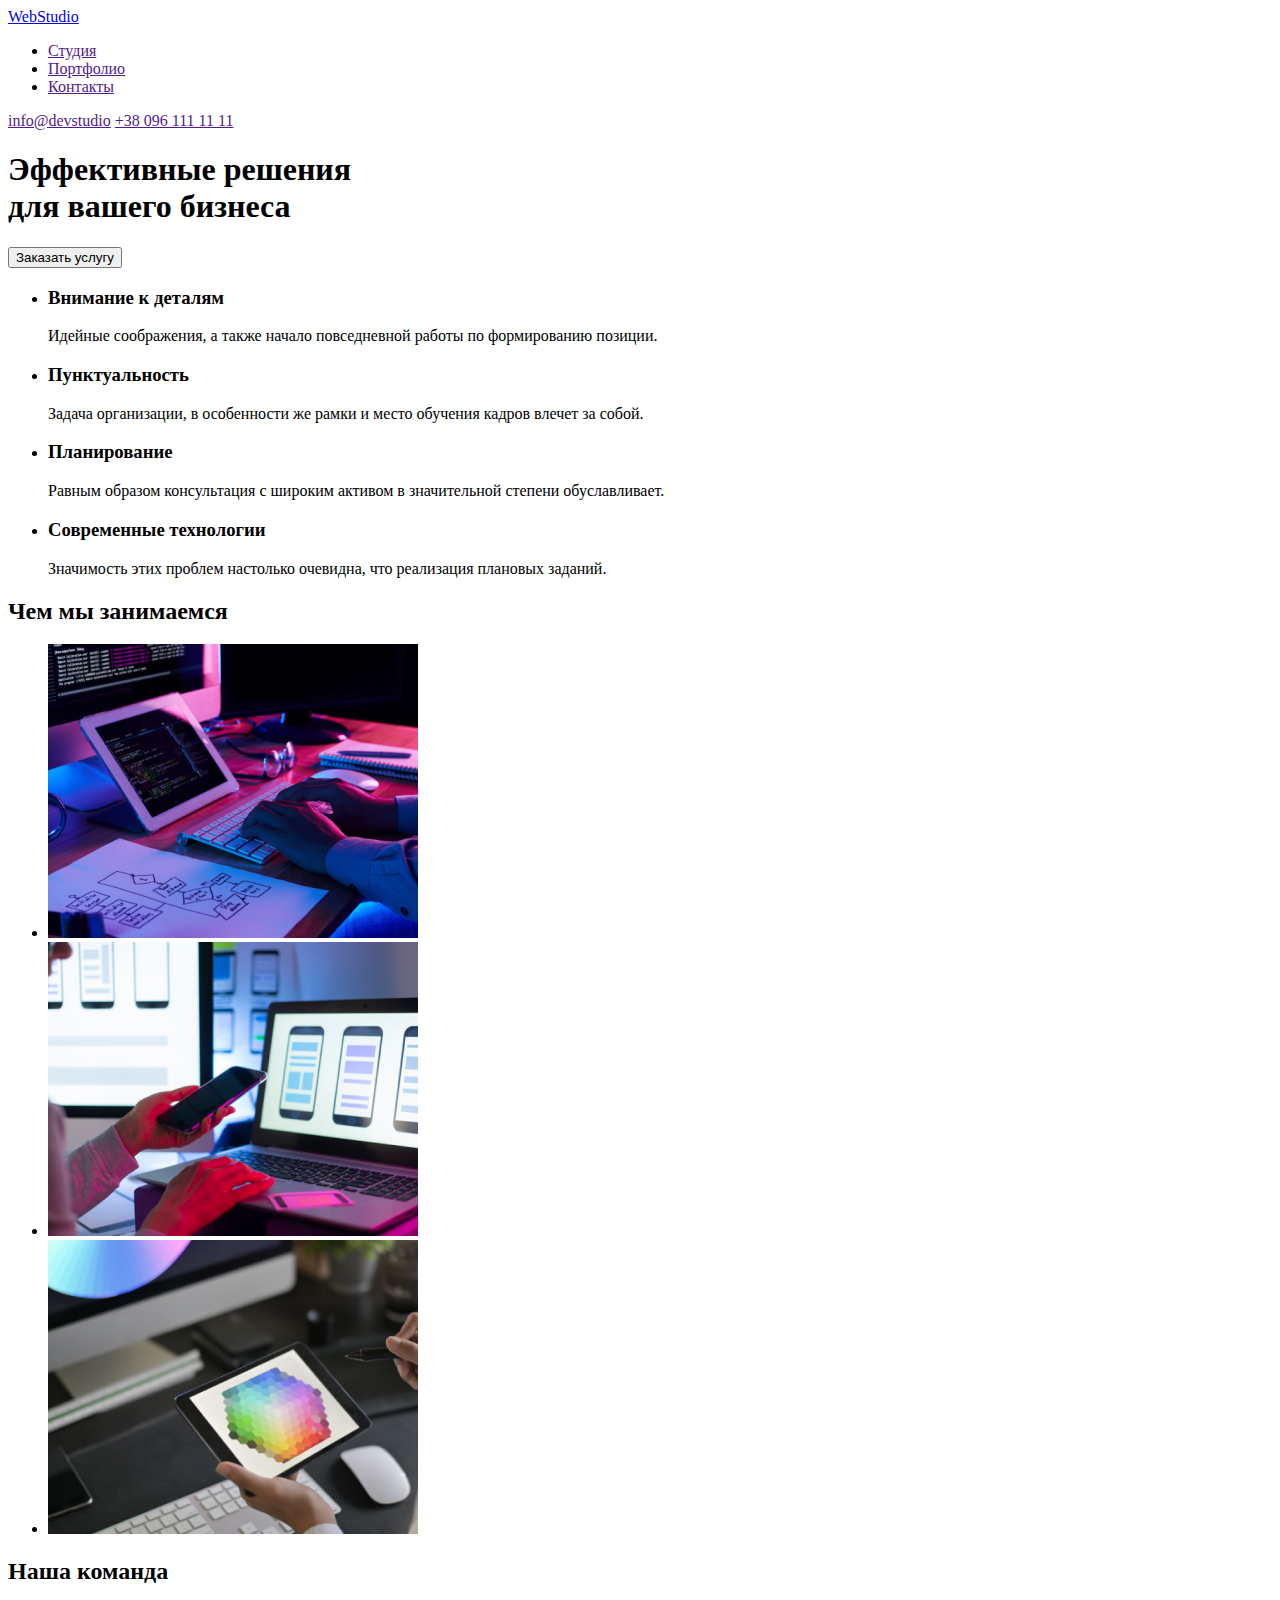
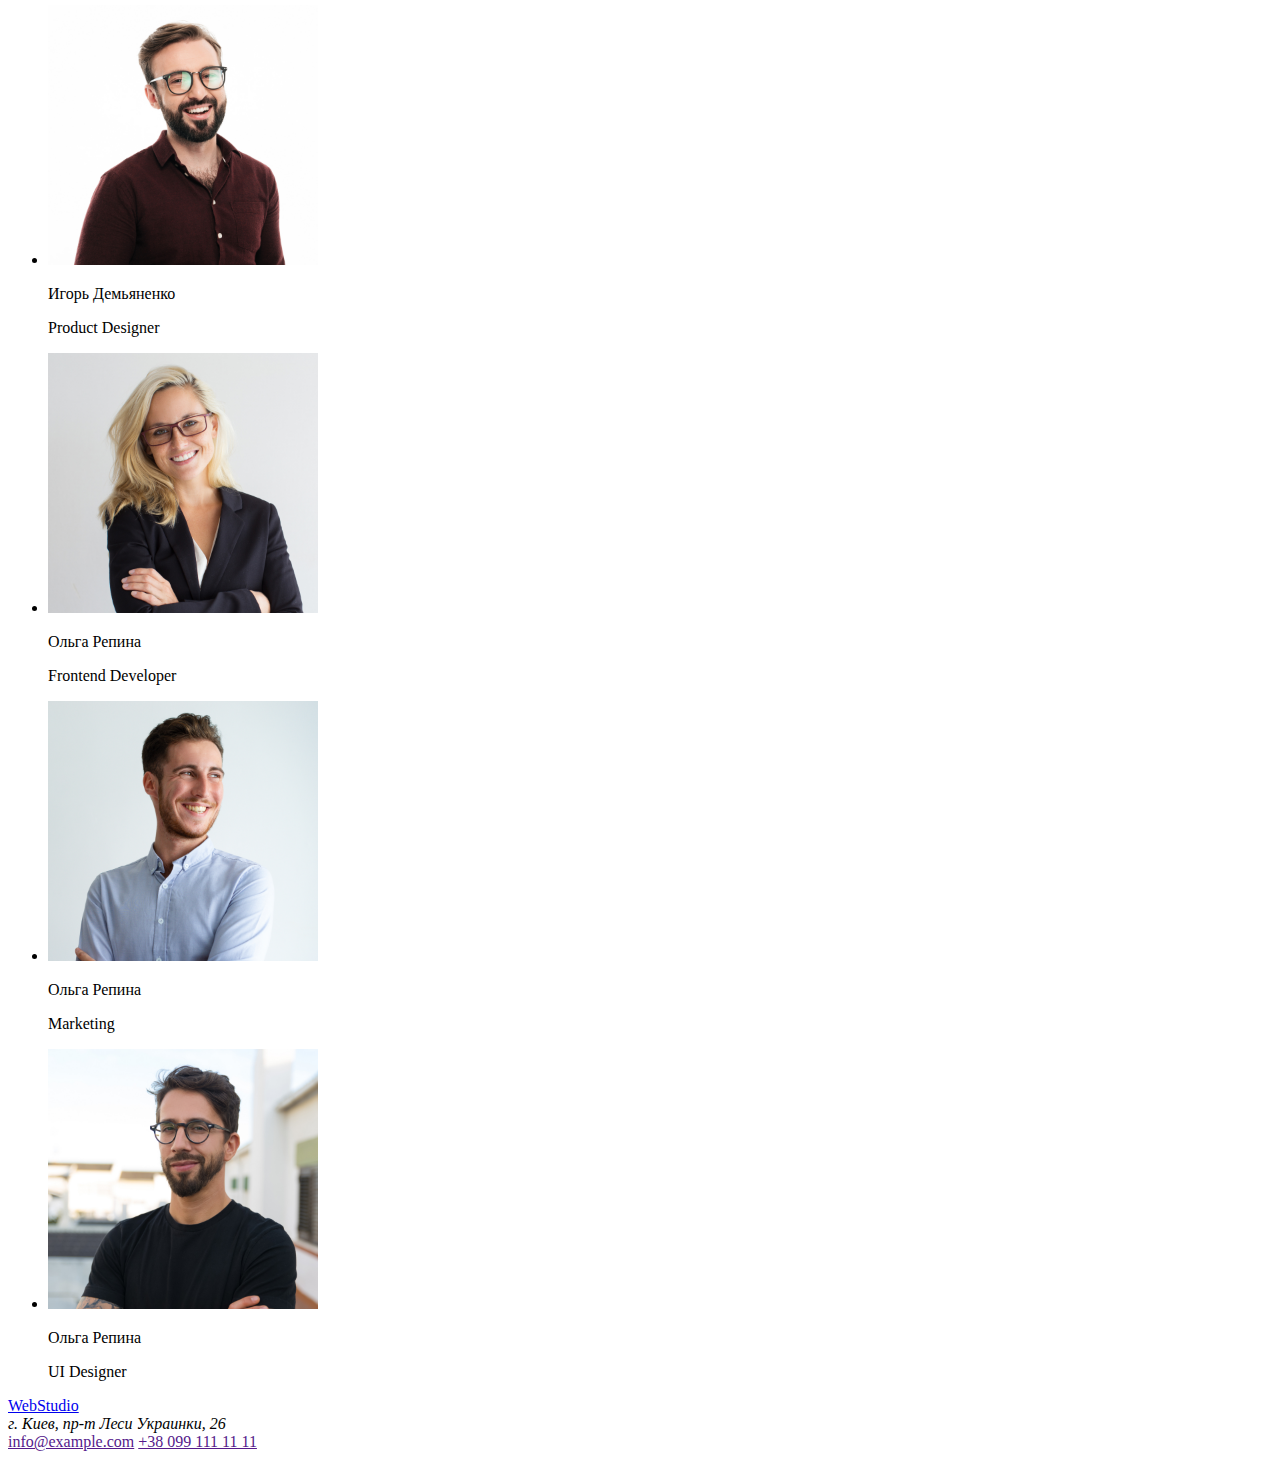
==== index.html @ 1959fc19 "новий репозиторій" ====
<!DOCTYPE html>
<html lang="ru">
<head>
    <meta charset="UTF-8">
    <meta http-equiv="X-UA-Compatible" content="IE=edge">
    <meta name="viewport" content="width=device-width, initial-scale=1.0">
    <title>Document</title>
</head>
<body>
    <!-- Шапка -->
    <header>
        <nav>
            <a href="/">WebStudio</a>
            <ul>
                <li><a href="">Студия</a></li>
                <li><a href="">Портфолио</a></li>
                <li><a href="">Контакты</a></li>
            </ul>
        </nav> 
            <a href="">info@devstudio</a>
            <a href="">+38 096 111 11 11</a>
         
       
    </header>
    <!-- Головна частина -->
    <main>
            <!-- Рішення -->
            <section>
                <h1>Эффективные решения <br> для вашего бизнеса</h1>
                <button type="button">Заказать услугу</button>
            </section>
            <!-- Увага, пунктуальність, планування та сучасні технології -->
            <section>
                <ul>
                    <li>
                        <h3>Внимание к деталям</h3>
                        <p>Идейные соображения, а также начало повседневной работы по формированию позиции.</p>
                    </li>
                    <li>
                        <h3>Пунктуальность</h3>
                        <p>Задача организации, в особенности же рамки и место обучения кадров влечет за собой.</p>
                    </li>
                    <li>
                        <h3>Планирование</h3>
                        <p>Равным образом консультация с широким активом в значительной степени обуславливает.</p>
                    </li>
                    <li>
                        <h3>Современные технологии</h3>
                        <p>Значимость этих проблем настолько очевидна, что реализация плановых заданий.</p>
                    </li>
                </ul>
            </section>
            <!-- Чим ми займаємось -->
            <section>
                <h2>Чем мы занимаемся</h2>
                <ul>
                    <li>
                        <img src="./images/img.jpg" width="370" alt="программист работает в своем рабочем офисе">
                    </li>
                    <li>
                       <img src="./images/img2.jpg" width="370" alt="вебдизайнеры разрабатывают приложение на смартфоны"> 
                    </li>
                    <li>
                        <img src="./images/img3.jpg" width="370" alt="креативный художник веб дизайнер с рабочим выбором цвета графическим планшетом">
                    </li>
                </ul>
            </section>
            <!-- Команда -->
            <section>
                <h2>Наша команда</h2>
                <ul>
                    <li>
                        <img src="./images/img4.jpg" width="270" height="260" alt="дизайнер продукта">
                        <p>Игорь Демьяненко</p>
                        <p>Product Designer</p>
                    </li>
                    <li>
                        <img src="./images/img5.jpg" width="270" height="260" alt="фронтенд разработчик">
                        <p>Ольга Репина</p>
                        <p>Frontend Developer</p>
                    </li>
                    <li>
                        <img src="./images/img6.jpg" width="270" height="260" alt="маркетолог">
                        <p>Ольга Репина</p>
                        <p>Marketing</p>
                    </li>
                    <li>
                        <img src="./images/img7.jpg" width="270" height="260" alt="дизайнер пользовательского интерфейса">
                        <p>Ольга Репина</p>
                        <p>UI Designer</p>
                    </li>
                </ul>
            </section>
    </main>   
    <!-- Футер -->
    <footer>
            <a href="/">WebStudio</a>
            <address>г. Киев, пр-т Леси Украинки, 26</address>
            <a href="">info@example.com</a>
            <a href="">+38 099 111 11 11</a>
    </footer>
</body>
</html>
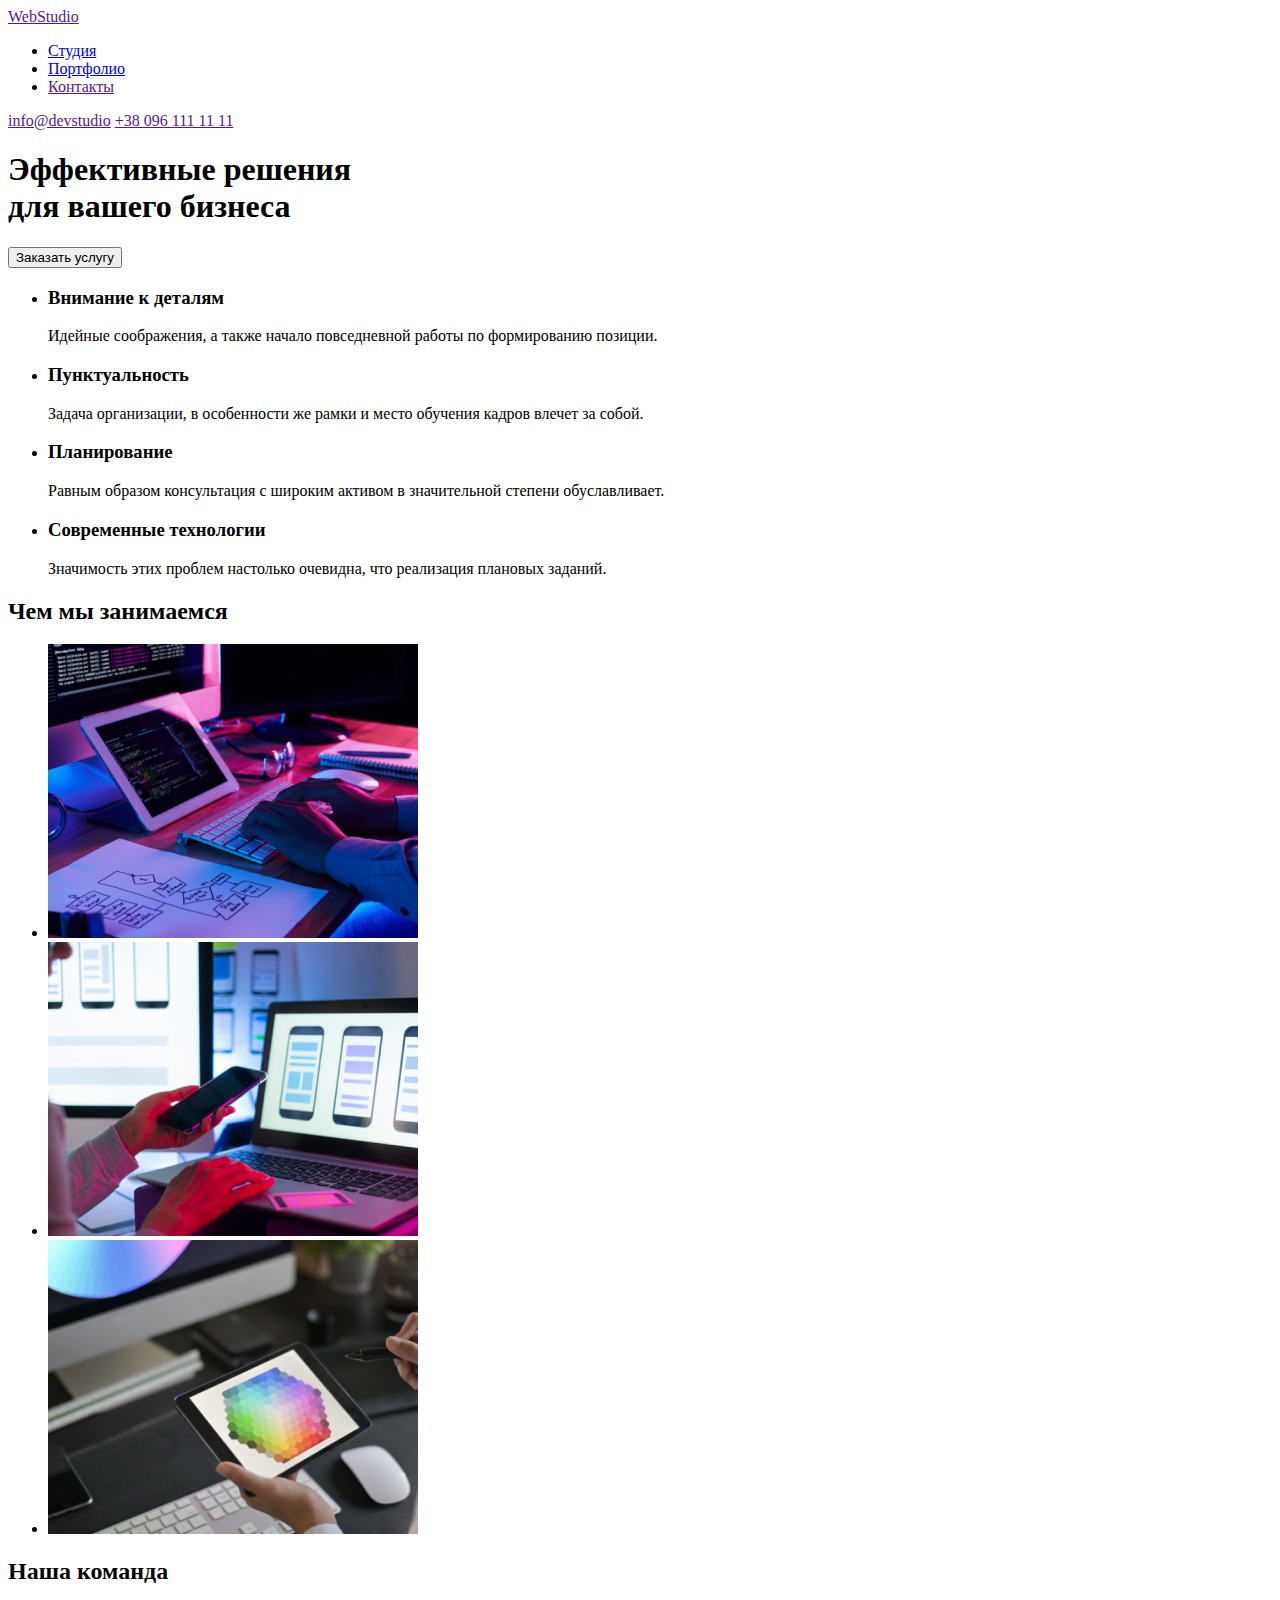
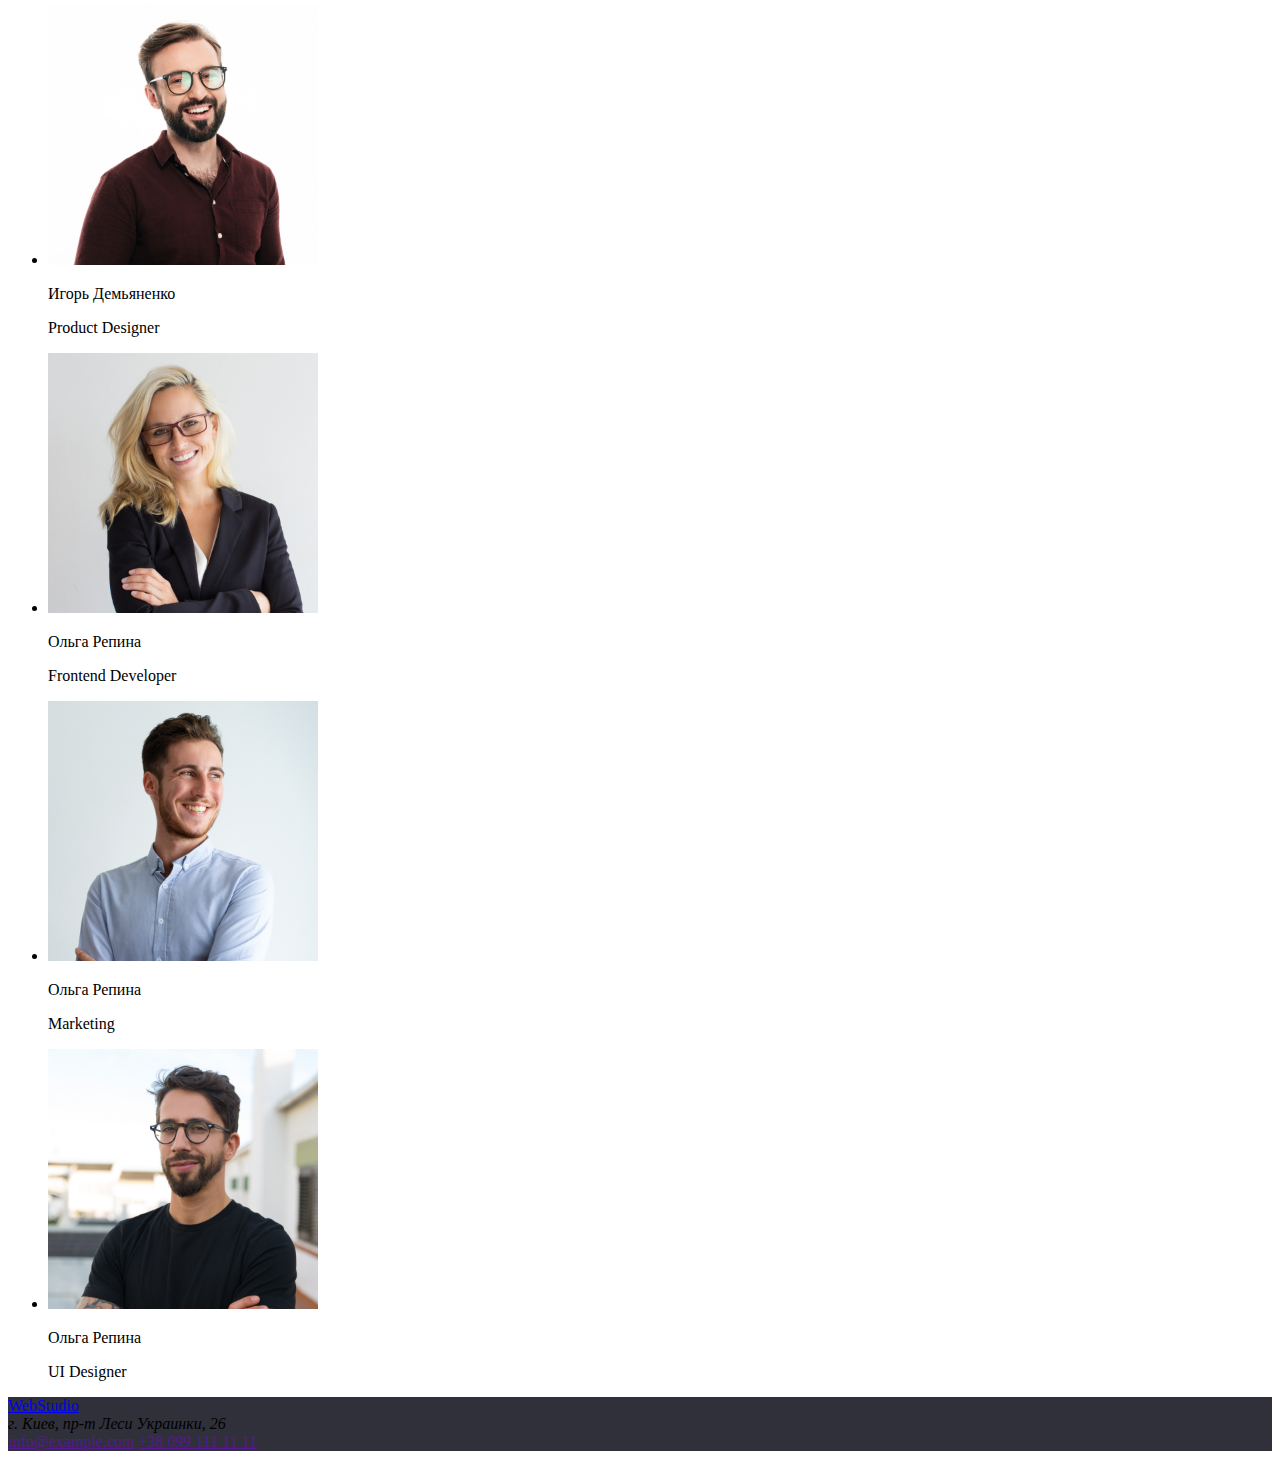
==== commit fd4b941c: "add styles" ====
--- a/index.html
+++ b/index.html
@@ -5,22 +5,25 @@
     <meta http-equiv="X-UA-Compatible" content="IE=edge">
     <meta name="viewport" content="width=device-width, initial-scale=1.0">
     <title>Document</title>
+    <link rel="preconnect" href="https://fonts.googleapis.com">
+    <link rel="preconnect" href="https://fonts.gstatic.com" crossorigin>
+    <link href="https://fonts.googleapis.com/css2?family=Raleway:wght@700&family=Roboto:wght@400;500;700;900&display=swap"
+        rel="stylesheet">
+    <link rel="stylesheet" href="./css/styles.css">
 </head>
 <body>
     <!-- Шапка -->
     <header>
         <nav>
-            <a href="/">WebStudio</a>
+            <a href="">WebStudio</a>
             <ul>
-                <li><a href="">Студия</a></li>
-                <li><a href="">Портфолио</a></li>
+                <li><a href="/index.html">Студия</a></li>
+                <li><a href="./portfolio.html">Портфолио</a></li>
                 <li><a href="">Контакты</a></li>
             </ul>
         </nav> 
             <a href="">info@devstudio</a>
             <a href="">+38 096 111 11 11</a>
-         
-       
     </header>
     <!-- Головна частина -->
     <main>
--- a/css/styles.css
+++ b/css/styles.css
@@ -0,0 +1,9 @@
+body {
+    background-color: #fff;
+}
+
+
+
+footer {
+    background-color: #2F303A;
+}
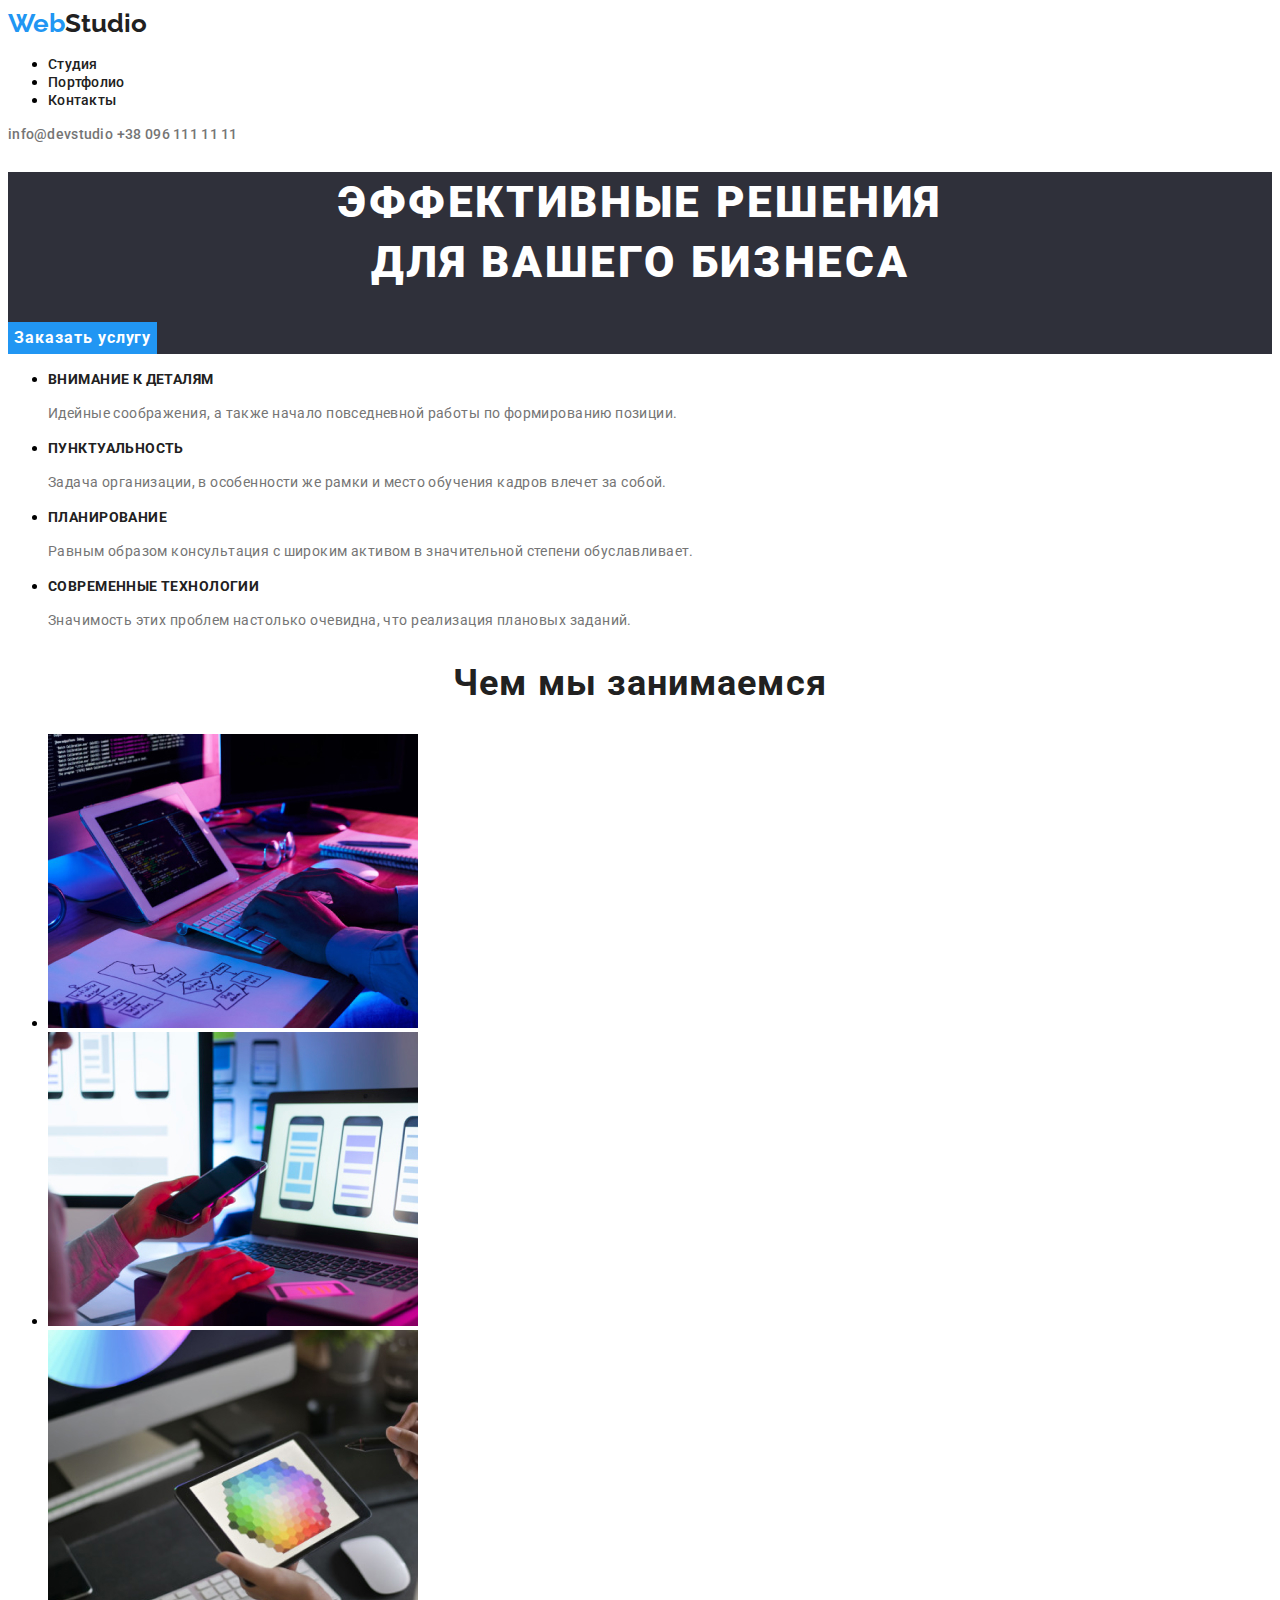
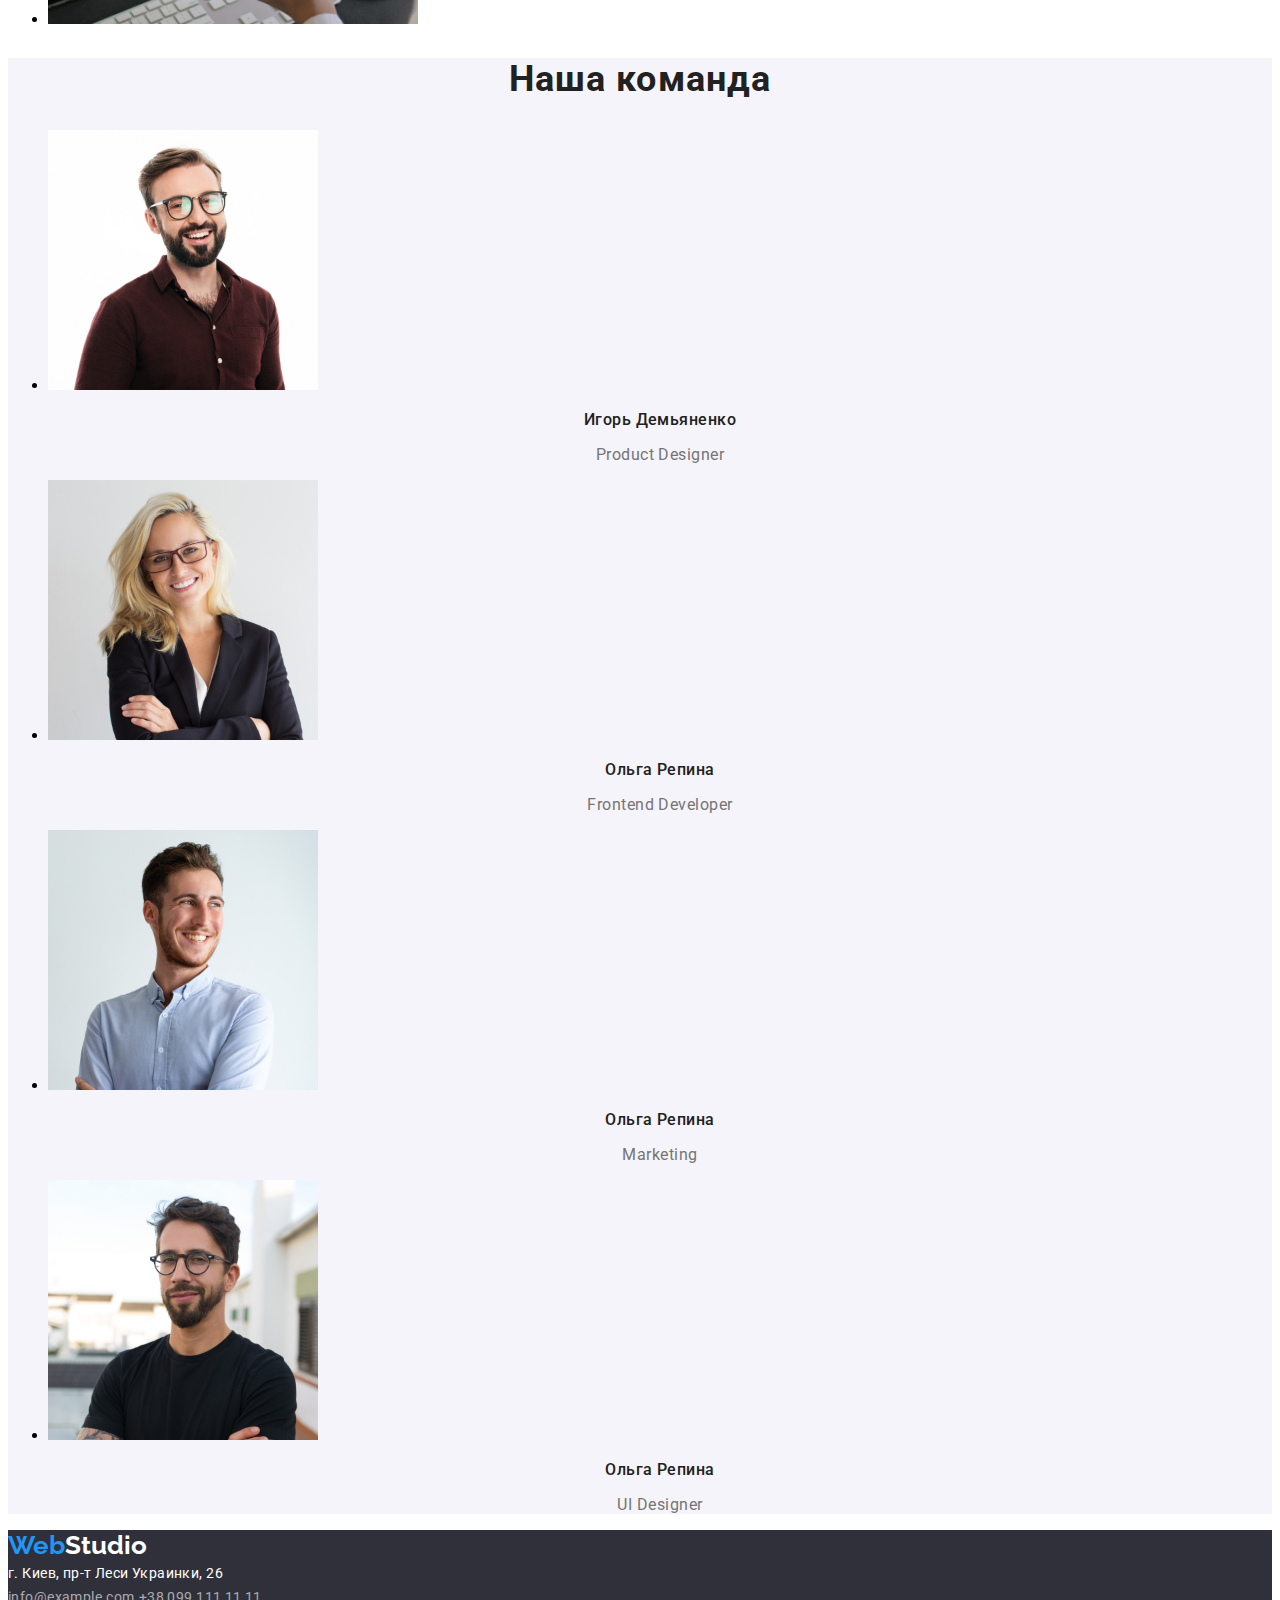
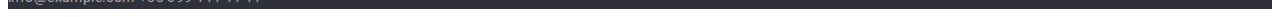
==== commit 6db7a42c: "homework" ====
--- a/index.html
+++ b/index.html
@@ -13,49 +13,49 @@
 </head>
 <body>
     <!-- Шапка -->
-    <header>
+    <header class="header">
         <nav>
-            <a href="">WebStudio</a>
+            <a class="webstudio" href=""><span class="web">Web</span>Studio</a>
             <ul>
-                <li><a href="/index.html">Студия</a></li>
-                <li><a href="./portfolio.html">Портфолио</a></li>
-                <li><a href="">Контакты</a></li>
+                <li><a class="link-li" href="/index.html">Студия</a></li>
+                <li><a class="link-li" href="./portfolio.html">Портфолио</a></li>
+                <li><a class="link-li" href="">Контакты</a></li>
             </ul>
         </nav> 
-            <a href="">info@devstudio</a>
-            <a href="">+38 096 111 11 11</a>
+            <a class="link" href="">info@devstudio</a>
+            <a class="link" href="">+38 096 111 11 11</a>
     </header>
     <!-- Головна частина -->
     <main>
             <!-- Рішення -->
-            <section>
-                <h1>Эффективные решения <br> для вашего бизнеса</h1>
-                <button type="button">Заказать услугу</button>
+            <section style="background: #2F303A;">
+                <h1 class="decision">Эффективные решения <br> для вашего бизнеса</h1>
+                <button class="btn" type="button">Заказать услугу</button>
             </section>
             <!-- Увага, пунктуальність, планування та сучасні технології -->
             <section>
                 <ul>
                     <li>
-                        <h3>Внимание к деталям</h3>
-                        <p>Идейные соображения, а также начало повседневной работы по формированию позиции.</p>
+                        <h3 class="menu">Внимание к деталям</h3>
+                        <p class="submenu">Идейные соображения, а также начало повседневной работы по формированию позиции.</p>
                     </li>
                     <li>
-                        <h3>Пунктуальность</h3>
-                        <p>Задача организации, в особенности же рамки и место обучения кадров влечет за собой.</p>
+                        <h3 class="menu">Пунктуальность</h3>
+                        <p class="submenu">Задача организации, в особенности же рамки и место обучения кадров влечет за собой.</p>
                     </li>
                     <li>
-                        <h3>Планирование</h3>
-                        <p>Равным образом консультация с широким активом в значительной степени обуславливает.</p>
+                        <h3 class="menu">Планирование</h3>
+                        <p class="submenu">Равным образом консультация с широким активом в значительной степени обуславливает.</p>
                     </li>
                     <li>
-                        <h3>Современные технологии</h3>
-                        <p>Значимость этих проблем настолько очевидна, что реализация плановых заданий.</p>
+                        <h3 class="menu">Современные технологии</h3>
+                        <p class="submenu">Значимость этих проблем настолько очевидна, что реализация плановых заданий.</p>
                     </li>
                 </ul>
             </section>
             <!-- Чим ми займаємось -->
             <section>
-                <h2>Чем мы занимаемся</h2>
+                <h2 class="work">Чем мы занимаемся</h2>
                 <ul>
                     <li>
                         <img src="./images/img.jpg" width="370" alt="программист работает в своем рабочем офисе">
@@ -69,38 +69,38 @@
                 </ul>
             </section>
             <!-- Команда -->
-            <section>
-                <h2>Наша команда</h2>
+            <section style="background: #F5F4FA;">
+                <h2 class="team">Наша команда</h2>
                 <ul>
                     <li>
                         <img src="./images/img4.jpg" width="270" height="260" alt="дизайнер продукта">
-                        <p>Игорь Демьяненко</p>
-                        <p>Product Designer</p>
+                        <p class="member">Игорь Демьяненко</p>
+                        <p class="kind" >Product Designer</p>
                     </li>
                     <li>
                         <img src="./images/img5.jpg" width="270" height="260" alt="фронтенд разработчик">
-                        <p>Ольга Репина</p>
-                        <p>Frontend Developer</p>
+                        <p class="member">Ольга Репина</p>
+                        <p class="kind">Frontend Developer</p>
                     </li>
                     <li>
                         <img src="./images/img6.jpg" width="270" height="260" alt="маркетолог">
-                        <p>Ольга Репина</p>
-                        <p>Marketing</p>
+                        <p class="member">Ольга Репина</p>
+                        <p class="kind">Marketing</p>
                     </li>
                     <li>
                         <img src="./images/img7.jpg" width="270" height="260" alt="дизайнер пользовательского интерфейса">
-                        <p>Ольга Репина</p>
-                        <p>UI Designer</p>
+                        <p class="member">Ольга Репина</p>
+                        <p class="kind">UI Designer</p>
                     </li>
                 </ul>
             </section>
     </main>   
     <!-- Футер -->
     <footer>
-            <a href="/">WebStudio</a>
-            <address>г. Киев, пр-т Леси Украинки, 26</address>
-            <a href="">info@example.com</a>
-            <a href="">+38 099 111 11 11</a>
+            <a class="webstudio-footer" href=""><span class="web">Web</span>Studio</a>
+            <address class="address">г. Киев, пр-т Леси Украинки, 26</address>
+            <a class="email" href="">info@example.com</a>
+            <a class="email" href="">+38 099 111 11 11</a>
     </footer>
 </body>
 </html>--- a/css/styles.css
+++ b/css/styles.css
@@ -1,9 +1,167 @@
 body {
     background-color: #fff;
 }
+/* Header */
+.header {
+    text-decoration: none;
+}
 
+.webstudio {
+        font-family:'Raleway';
+        font-style: normal;
+        font-weight: 700;
+        font-size: 26px;
+        line-height: 31px;
+        color: #212121;
+        text-decoration: none;
+}
+.web {
+    color:#2196F3;
+}
 
+.link-li{
+    text-decoration: none;
+    font-family: 'Roboto';
+        font-style: normal;
+        font-weight: 500;
+        font-size: 14px;
+        line-height: 16px;
+        letter-spacing: 0.02em;
+        color: #212121;
+}
+.link {
+    text-decoration: none;
+    font-family: 'Roboto';
+        font-style: normal;
+        font-weight: 500;
+        font-size: 14px;
+        line-height: 16px;
+        letter-spacing: 0.02em;
+        color: #757575;
+}
+
+/* Main */
+.decision {
+    font-family: 'Roboto';
+        font-style: normal;
+        font-weight: 900;
+        font-size: 44px;
+        line-height: 60px;
+        text-align: center;
+            letter-spacing: 0.06em;
+            text-transform: uppercase;
+            color: #FFFFFF;
+            background-color: #2F303A; 
+}
+
+.btn {
+    font-family: 'Roboto';
+        font-style: normal;
+        font-weight: 700;
+        font-size: 16px;
+        line-height: 1.88;
+            text-align: center;
+            letter-spacing: 0.06em;
+            color: #FFFFFF;
+            background-color: #2196F3;
+            border: none;
+            cursor: pointer;
+}
+.btn:hover, btn:focus {
+    color: #2196F3;
+}
+.menu {
+    font-family: 'Roboto';
+        font-style: normal;
+        font-weight: 700;
+        font-size: 14px;
+        line-height: 16px;
+        letter-spacing: 0.03em;
+        text-transform: uppercase;
+        color: #212121;
+}
+.submenu {
+    font-family: 'Roboto';
+        font-style: normal;
+        font-weight: 400;
+        font-size: 14px;
+        line-height: 24px;
+        letter-spacing: 0.03em;
+        color: #757575;
+}
+.work {
+    font-family: 'Roboto';
+        font-style: normal;
+        font-weight: 700;
+        font-size: 36px;
+        line-height: 42px;
+        text-align: center;
+        letter-spacing: 0.03em;
+        color: #212121;
+}
+.team {
+    font-family: 'Roboto';
+        font-style: normal;
+        font-weight: 700;
+        font-size: 36px;
+        line-height: 42px;
+        text-align: center;
+        letter-spacing: 0.03em;
+        color: #212121;
+} 
+ 
+.member {
+    font-family: 'Roboto';
+        font-style: normal;
+        font-weight: 500;
+        font-size: 16px;
+        line-height: 19px;
+        text-align: center;
+        letter-spacing: 0.03em;
+        color: #212121;
+}
+.kind {
+    font-family: 'Roboto';
+        font-style: normal;
+        font-weight: 400;
+        font-size: 16px;
+        line-height: 19px;
+        text-align: center;
+        letter-spacing: 0.03em;
+        color: #757575;
+}
+
+/* Footer */
+.webstudio-footer {
+    font-family: 'Raleway';
+        font-style: normal;
+        font-weight: 700;
+        font-size: 26px;
+        line-height: 31px;
+        color: #FFFFFF;
+        text-decoration: none;
+}
+.address {
+    font-family: 'Roboto';
+        font-style: normal;
+        font-weight: 400;
+        font-size: 14px;
+        line-height: 24px;
+        letter-spacing: 0.03em;
+        color: #FFFFFF;
+}
+.email {
+    font-family: 'Roboto';
+        font-style: normal;
+        font-weight: 400;
+        font-size: 14px;
+        line-height: 24px;
+        letter-spacing: 0.03em;
+        color: rgba(255, 255, 255, 0.6);
+        text-decoration: none;
+}
 
 footer {
     background-color: #2F303A;
+    
 }
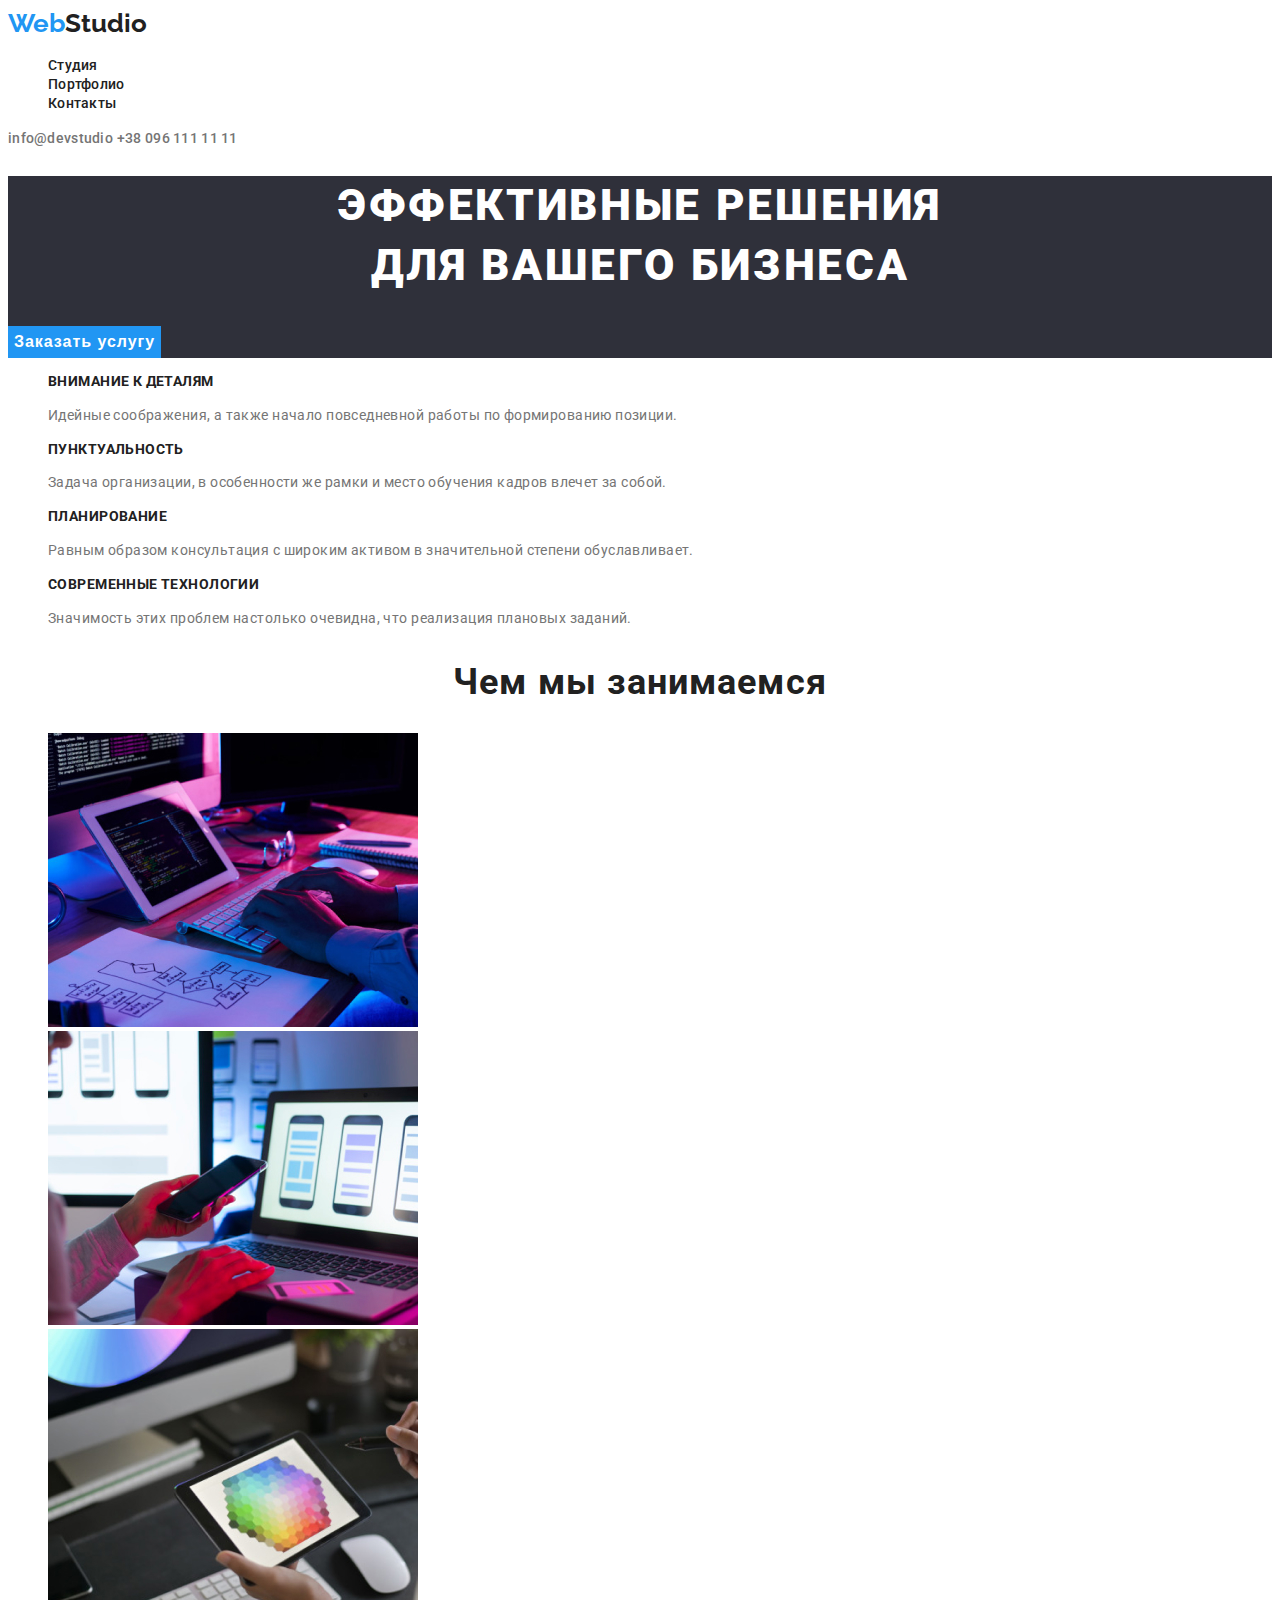
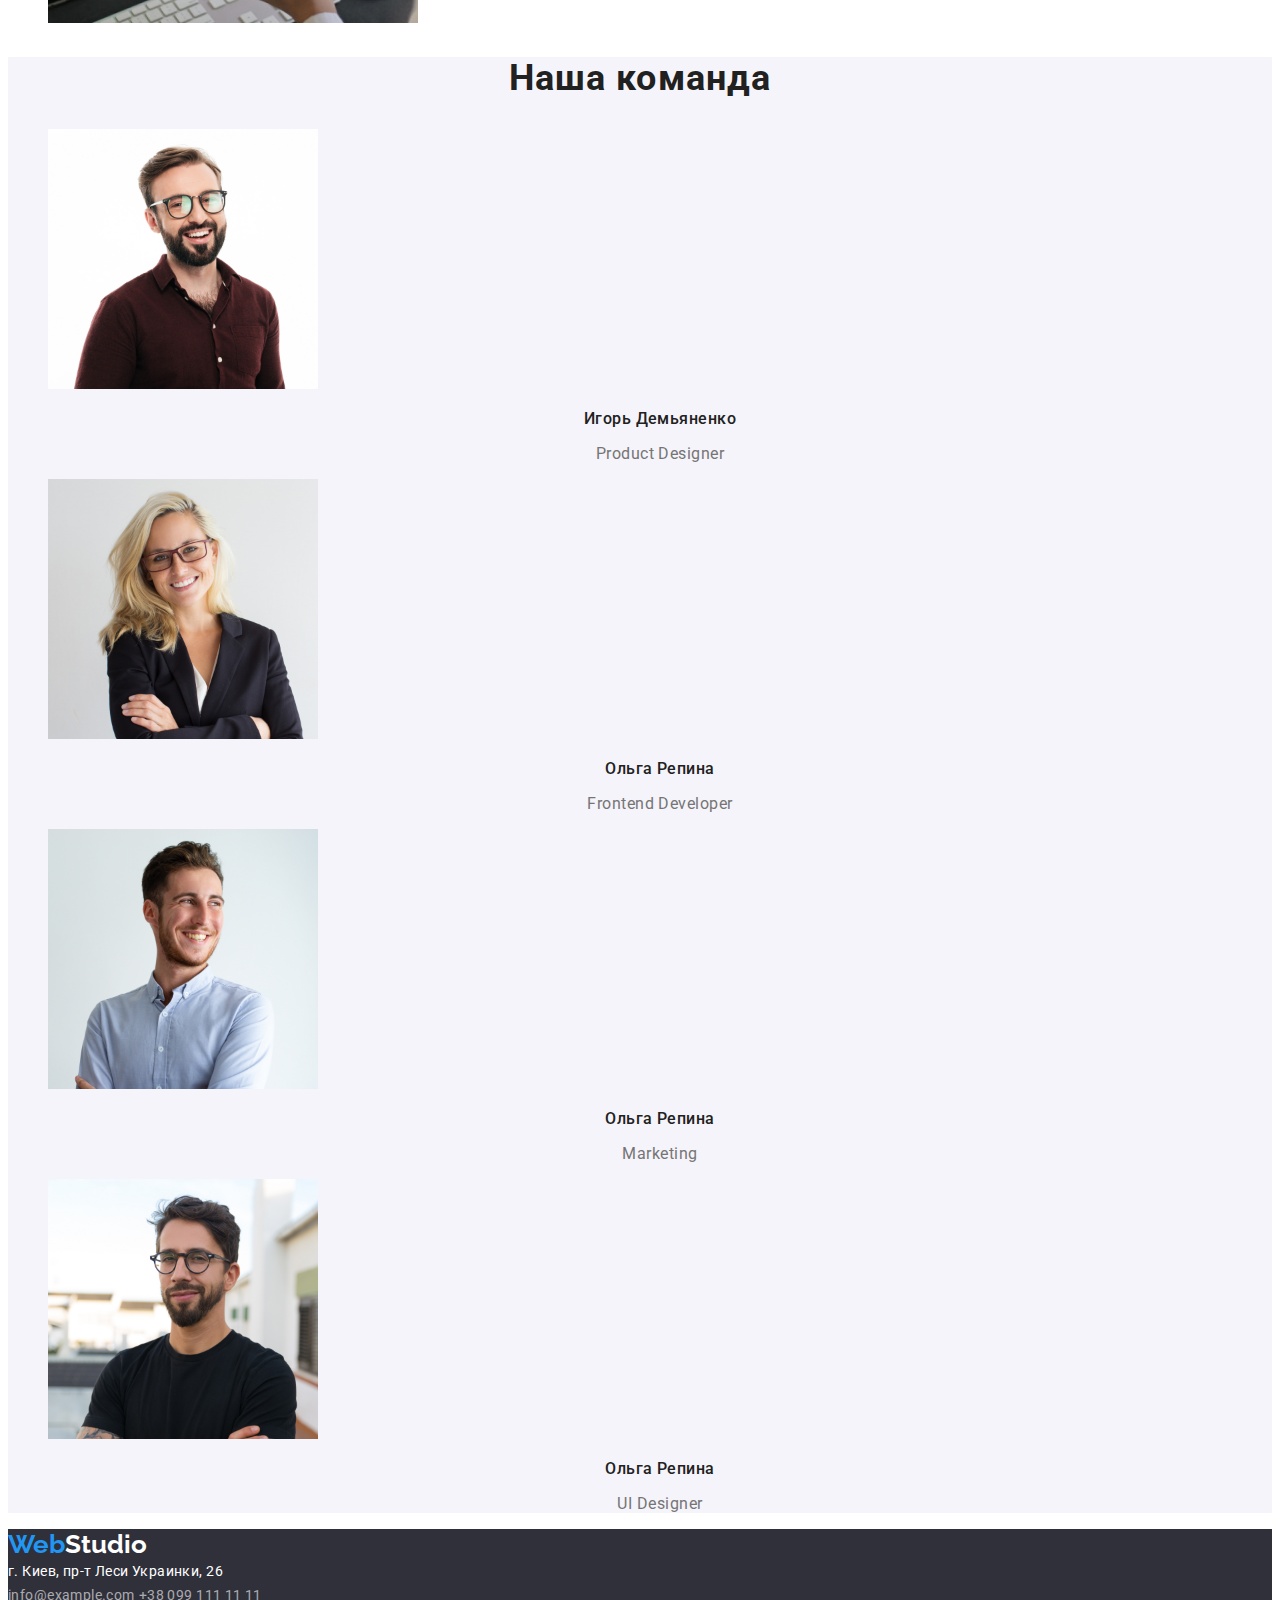
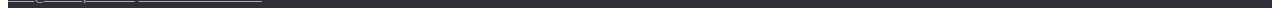
==== commit 2a5221b3: "допрацювання №2" ====
--- a/index.html
+++ b/index.html
@@ -15,15 +15,15 @@
     <!-- Шапка -->
     <header class="header">
         <nav>
-            <a class="webstudio" href=""><span class="web">Web</span>Studio</a>
+            <a class="webstudio text-decor" href=""><span class="web">Web</span>Studio</a>
             <ul>
-                <li><a class="link-li" href="/index.html">Студия</a></li>
-                <li><a class="link-li" href="./portfolio.html">Портфолио</a></li>
-                <li><a class="link-li" href="">Контакты</a></li>
+                <li><a class="link-li text-decor" href="/index.html">Студия</a></li>
+                <li><a class="link-li text-decor" href="./portfolio.html">Портфолио</a></li>
+                <li><a class="link-li text-decor" href="">Контакты</a></li>
             </ul>
         </nav> 
-            <a class="link" href="">info@devstudio</a>
-            <a class="link" href="">+38 096 111 11 11</a>
+            <a class="link text-decor" href="">info@devstudio</a>
+            <a class="link text-decor" href="">+38 096 111 11 11</a>
     </header>
     <!-- Головна частина -->
     <main>
@@ -97,8 +97,8 @@
     </main>   
     <!-- Футер -->
     <footer>
-            <a class="webstudio-footer" href=""><span class="web">Web</span>Studio</a>
-            <address class="address">г. Киев, пр-т Леси Украинки, 26</address>
+            <a class="webstudio-footer text-decor" href=""><span class="web">Web</span>Studio</a>
+            <address class="address text-decor">г. Киев, пр-т Леси Украинки, 26</address>
             <a class="email" href="">info@example.com</a>
             <a class="email" href="">+38 099 111 11 11</a>
     </footer>
--- a/css/styles.css
+++ b/css/styles.css
@@ -1,52 +1,58 @@
 body {
     background-color: #fff;
+    font-family: 'Roboto';
+    color: #212121;
+    font-weight: 400;
+}
+ul {
+    list-style: none;
+}
+.text-decor {
+    text-decoration: none;
 }
 /* Header */
 .header {
-    text-decoration: none;
+    background: #FFFFFF;
 }
 
 .webstudio {
         font-family:'Raleway';
-        font-style: normal;
         font-weight: 700;
         font-size: 26px;
-        line-height: 31px;
+        line-height: 1.19;
         color: #212121;
-        text-decoration: none;
 }
 .web {
     color:#2196F3;
 }
 
 .link-li{
-    text-decoration: none;
-    font-family: 'Roboto';
-        font-style: normal;
         font-weight: 500;
         font-size: 14px;
-        line-height: 16px;
+        line-height: 1.14;
         letter-spacing: 0.02em;
         color: #212121;
 }
 .link {
-    text-decoration: none;
-    font-family: 'Roboto';
-        font-style: normal;
         font-weight: 500;
         font-size: 14px;
-        line-height: 16px;
+        line-height: 1.14;
         letter-spacing: 0.02em;
         color: #757575;
 }
 
+.link-li:hover, .link-li:focus {
+    color: #2196F3;
+}
+
+.link:hover {
+    color: #2196F3;
+}
 /* Main */
 .decision {
-    font-family: 'Roboto';
-        font-style: normal;
         font-weight: 900;
         font-size: 44px;
-        line-height: 60px;
+        line-height: 1.36;
         text-align: center;
             letter-spacing: 0.06em;
             text-transform: uppercase;
@@ -55,8 +61,6 @@
 }
 
 .btn {
-    font-family: 'Roboto';
-        font-style: normal;
         font-weight: 700;
         font-size: 16px;
         line-height: 1.88;
@@ -67,65 +71,52 @@
             border: none;
             cursor: pointer;
 }
-.btn:hover, btn:focus {
+.btn:hover, .btn:focus {
     color: #2196F3;
 }
+
 .menu {
-    font-family: 'Roboto';
-        font-style: normal;
         font-weight: 700;
         font-size: 14px;
-        line-height: 16px;
+        line-height: 1.14;
         letter-spacing: 0.03em;
         text-transform: uppercase;
         color: #212121;
 }
 .submenu {
-    font-family: 'Roboto';
-        font-style: normal;
-        font-weight: 400;
         font-size: 14px;
-        line-height: 24px;
+        line-height: 1.71;
         letter-spacing: 0.03em;
         color: #757575;
 }
 .work {
-    font-family: 'Roboto';
-        font-style: normal;
         font-weight: 700;
         font-size: 36px;
-        line-height: 42px;
+        line-height: 1.17;
         text-align: center;
         letter-spacing: 0.03em;
         color: #212121;
 }
 .team {
-    font-family: 'Roboto';
-        font-style: normal;
         font-weight: 700;
         font-size: 36px;
-        line-height: 42px;
+        line-height: 1.17;
         text-align: center;
         letter-spacing: 0.03em;
         color: #212121;
 } 
  
 .member {
-    font-family: 'Roboto';
-        font-style: normal;
         font-weight: 500;
         font-size: 16px;
-        line-height: 19px;
+        line-height: 1.19;
         text-align: center;
         letter-spacing: 0.03em;
         color: #212121;
 }
 .kind {
-    font-family: 'Roboto';
-        font-style: normal;
-        font-weight: 400;
         font-size: 16px;
-        line-height: 19px;
+        line-height: 1.19;
         text-align: center;
         letter-spacing: 0.03em;
         color: #757575;
@@ -134,34 +125,55 @@
 /* Footer */
 .webstudio-footer {
     font-family: 'Raleway';
-        font-style: normal;
         font-weight: 700;
         font-size: 26px;
-        line-height: 31px;
+        line-height: 1.19;
         color: #FFFFFF;
-        text-decoration: none;
 }
 .address {
-    font-family: 'Roboto';
         font-style: normal;
-        font-weight: 400;
         font-size: 14px;
-        line-height: 24px;
+        line-height: 1.71;
         letter-spacing: 0.03em;
         color: #FFFFFF;
 }
 .email {
-    font-family: 'Roboto';
-        font-style: normal;
-        font-weight: 400;
         font-size: 14px;
-        line-height: 24px;
+        line-height: 1.71;
         letter-spacing: 0.03em;
         color: rgba(255, 255, 255, 0.6);
-        text-decoration: none;
 }
-
+.email:hover, .email:focus {
+    color: #2196F3;
+}
 footer {
     background-color: #2F303A;
     
 }
+
+/* Portfolio */
+.btn-li {
+        font-weight: 500;
+        font-size: 16px;
+        line-height: 1.63;
+        letter-spacing: 0.03em;
+        border: none;
+        cursor: pointer;
+}
+.btn-li:hover, .btn-li:focus {
+    background-color: #2196F3;
+    color: #FFFFFF;
+}
+.title {
+        font-weight: 700;
+        font-size: 18px;
+        line-height: 1.88;
+        letter-spacing: 0.06em;
+        color: #212121;
+}
+.title-p {
+        font-size: 16px;
+        line-height: 1.88;
+        letter-spacing: 0.03em;
+        color: #757575;
+}